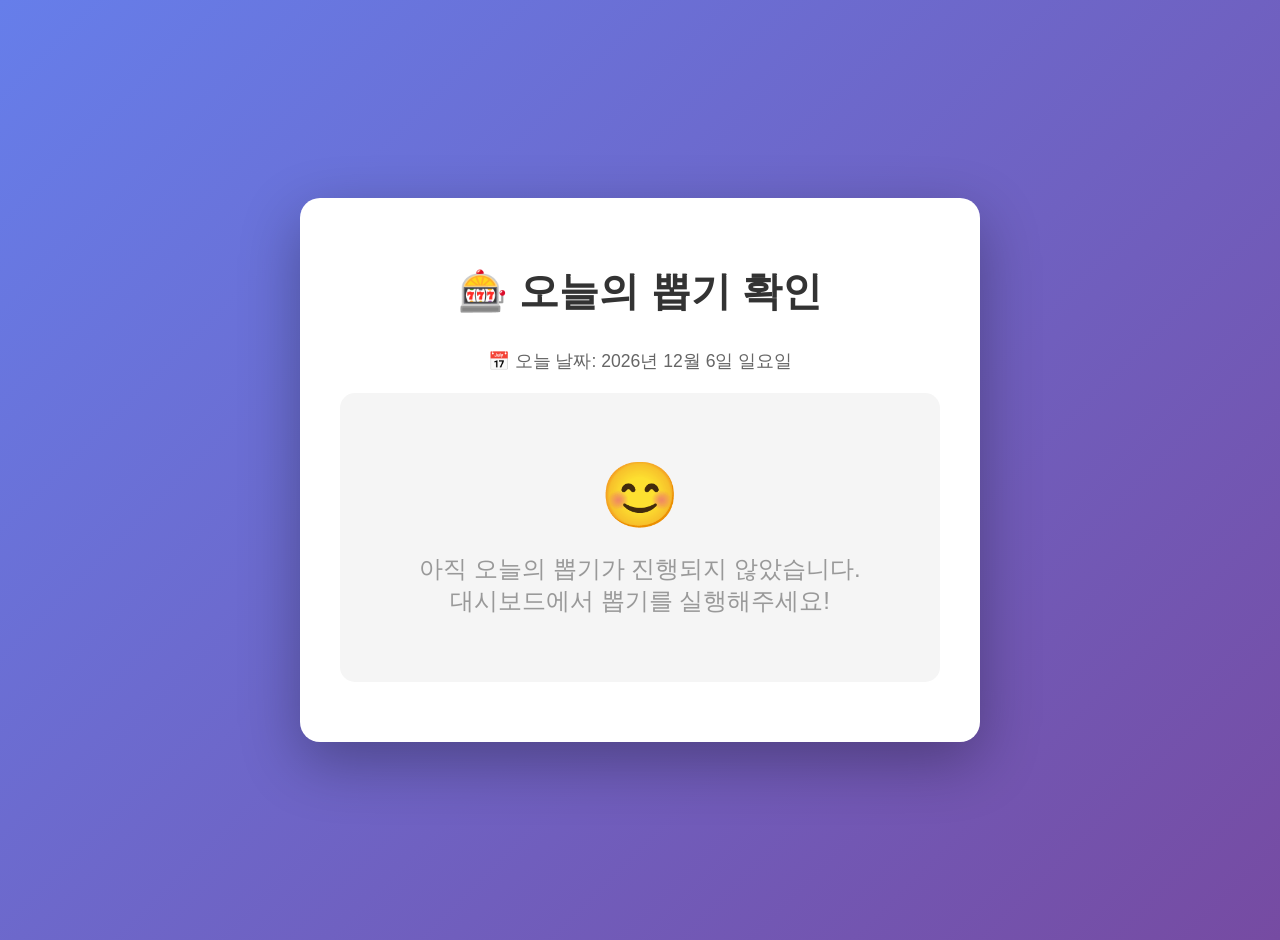
==== check-today-draw.html @ d9701a3f "슈퍼츤찬스 수정" ====
<!DOCTYPE html>
<html lang="ko">
<head>
    <meta charset="UTF-8">
    <meta name="viewport" content="width=device-width, initial-scale=1.0">
    <title>오늘의 뽑기 확인</title>
    <style>
        body {
            font-family: 'Jua', sans-serif;
            background: linear-gradient(135deg, #667eea 0%, #764ba2 100%);
            min-height: 100vh;
            display: flex;
            justify-content: center;
            align-items: center;
            margin: 0;
            padding: 20px;
        }
        .container {
            background: white;
            border-radius: 20px;
            padding: 40px;
            box-shadow: 0 20px 60px rgba(0,0,0,0.3);
            max-width: 600px;
            width: 100%;
        }
        h1 {
            color: #333;
            text-align: center;
            margin-bottom: 30px;
            font-size: 2.5rem;
        }
        .result-box {
            background: #f5f5f5;
            border-radius: 15px;
            padding: 25px;
            margin-bottom: 20px;
        }
        .result-title {
            font-size: 1.8rem;
            color: #1976d2;
            margin-bottom: 15px;
            font-weight: bold;
        }
        .result-content {
            font-size: 1.3rem;
            color: #555;
            line-height: 1.6;
            white-space: pre-wrap;
        }
        .no-result {
            text-align: center;
            color: #999;
            font-size: 1.5rem;
            padding: 40px;
        }
        .date-info {
            text-align: center;
            color: #666;
            font-size: 1.1rem;
            margin-bottom: 20px;
        }
        .icon {
            font-size: 4rem;
            text-align: center;
            margin-bottom: 20px;
        }
    </style>
</head>
<body>
    <div class="container">
        <h1>🎰 오늘의 뽑기 확인</h1>
        <div class="date-info" id="dateInfo"></div>
        <div id="resultArea"></div>
    </div>

    <script>
        function toLocalDateStr(d) {
            return d.getFullYear() + '-' + 
                   (d.getMonth() + 1).toString().padStart(2, '0') + '-' + 
                   d.getDate().toString().padStart(2, '0');
        }

        function getTodayRoulette() {
            try {
                const saved = JSON.parse(localStorage.getItem('roulette_daily_v1') || 'null');
                if (saved && saved.date === toLocalDateStr(new Date())) return saved;
            } catch (e) {}
            return null;
        }

        function displayResult() {
            const today = new Date();
            const dateStr = toLocalDateStr(today);
            const dateInfo = document.getElementById('dateInfo');
            const resultArea = document.getElementById('resultArea');
            
            dateInfo.textContent = `📅 오늘 날짜: ${today.toLocaleDateString('ko-KR', {year: 'numeric', month: 'long', day: 'numeric', weekday: 'long'})}`;
            
            const result = getTodayRoulette();
            
            if (result) {
                resultArea.innerHTML = `
                    <div class="result-box">
                        <div class="icon">🎰</div>
                        <div class="result-title">오늘의 이벤트 뽑기 완료!</div>
                        <div class="result-content">${result.title}</div>
                    </div>
                    <div class="result-box" style="background: #fff3e0;">
                        <div class="result-title" style="color: #ff9800;">📢 알림 메시지</div>
                        <div class="result-content">${result.alert}</div>
                    </div>
                `;
            } else {
                resultArea.innerHTML = `
                    <div class="result-box">
                        <div class="no-result">
                            <div class="icon">😊</div>
                            아직 오늘의 뽑기가 진행되지 않았습니다.<br>
                            대시보드에서 뽑기를 실행해주세요!
                        </div>
                    </div>
                `;
            }
        }

        displayResult();
    </script>
</body>
</html>
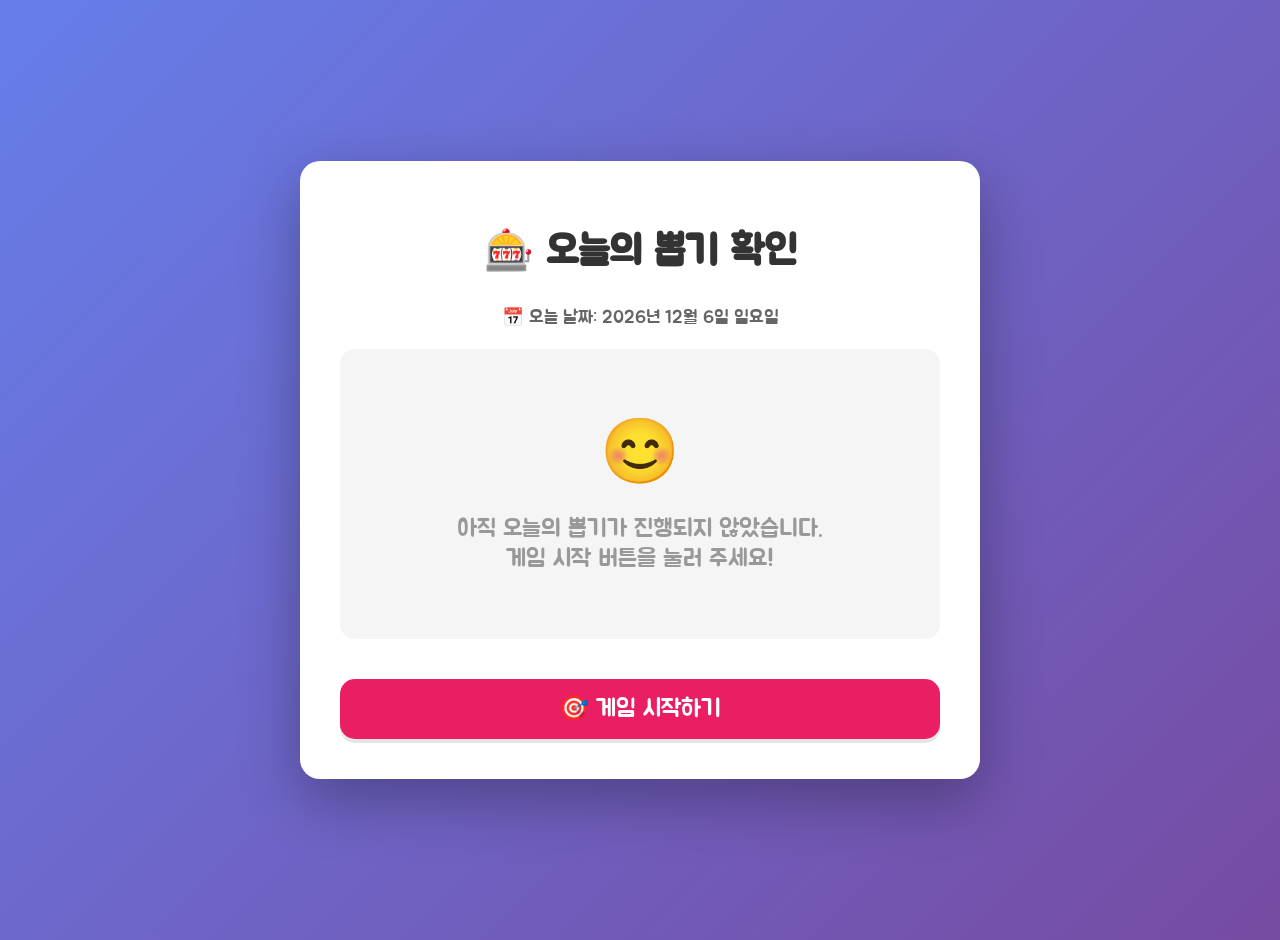
==== commit a464c753: "대폭 수정" ====
--- a/check-today-draw.html
+++ b/check-today-draw.html
@@ -4,6 +4,7 @@
     <meta charset="UTF-8">
     <meta name="viewport" content="width=device-width, initial-scale=1.0">
     <title>오늘의 뽑기 확인</title>
+    <link href="https://fonts.googleapis.com/css2?family=Jua&display=swap" rel="stylesheet">
     <style>
         body {
             font-family: 'Jua', sans-serif;
@@ -14,6 +15,27 @@
             align-items: center;
             margin: 0;
             padding: 20px;
+        }
+        .side-btn {
+            width: 100%;
+            border: none;
+            padding: 12px;
+            border-radius: 15px;
+            font-family: 'Jua';
+            cursor: pointer;
+            font-size: 22px;
+            margin-top: 8px;
+            transition: 0.2s;
+            box-shadow: 0 4px 0 rgba(0,0,0,0.1);
+        }
+        .side-btn:active {
+            transform: translateY(3px);
+            box-shadow: none;
+        }
+        .side-btn:disabled {
+            background: #9e9e9e;
+            box-shadow: 0 4px 0 #757575;
+            cursor: not-allowed;
         }
         .container {
             background: white;
@@ -67,10 +89,11 @@
     </style>
 </head>
 <body>
-    <div class="container">
+<div class="container">
         <h1>🎰 오늘의 뽑기 확인</h1>
         <div class="date-info" id="dateInfo"></div>
         <div id="resultArea"></div>
+        <button class="side-btn" onclick="startRoulette()" style="background:#e91e63; color:white; margin-top:20px; font-size:1.5rem; padding:15px 30px;">🎯 게임 시작하기</button>
     </div>
 
     <script>
@@ -88,9 +111,12 @@
             return null;
         }
 
+        function saveTodayRoulette(data) {
+            localStorage.setItem('roulette_daily_v1', JSON.stringify(Object.assign({ date: toLocalDateStr(new Date()) }, data)));
+        }
+
         function displayResult() {
             const today = new Date();
-            const dateStr = toLocalDateStr(today);
             const dateInfo = document.getElementById('dateInfo');
             const resultArea = document.getElementById('resultArea');
             
@@ -110,19 +136,54 @@
                         <div class="result-content">${result.alert}</div>
                     </div>
                 `;
+                document.querySelector('button[onclick="startRoulette()"]').style.display = 'none';
             } else {
                 resultArea.innerHTML = `
                     <div class="result-box">
                         <div class="no-result">
                             <div class="icon">😊</div>
                             아직 오늘의 뽑기가 진행되지 않았습니다.<br>
-                            대시보드에서 뽑기를 실행해주세요!
+                            게임 시작 버튼을 눌러 주세요!
                         </div>
                     </div>
                 `;
             }
         }
 
+        // 룰렛 아이템 (index.html의 data.js와 동일)
+        const wheelItems = [
+            { label: "대박 2배", color: "#ff5722", title: "🔥 [오늘의 이벤트] 오늘은 대박 쿠키 데이! 모든 미션 성공 시 쿠키가 무조건 2배! 선생님이 다했니에서 2배로 쏩니다! 🔥", alert: "🎉 대박! 오늘은 하루 종일 [쿠키 2배 이벤트]가 진행됩니다!" },
+            { label: "🍀즐거운 날", color: "#4caf50", title: "✨ 오늘도 빛나는 3학년 5반! 서로를 배려하며 즐겁게 공부합시다 ✨", alert: "🍀 오늘은 차분하고 싱그러운 [새싹 데이]입니다. 우리 반 생태 정원을 성실하게 가꾸어 봅시다!" },
+            { label: "보너스 +1", color: "#ff9800", title: "✨ [오늘의 이벤트] 오늘은 보너스 쿠키 데이! 쿠키를 받을 때마다 선생님이 +1개 더 보너스로 쏩니다! ✨", alert: "🎁 오늘은 하루 종일 [쿠키 +1개 더 이벤트]가 진행됩니다!" },
+            { label: "🍀행복한 날", color: "#4caf50", title: "✨ 오늘도 빛나는 3학년 5반! 서로를 배려하며 즐겁게 공부합시다 ✨", alert: "🌱 오늘은 나만의 보석을 모으는 [꾸준함 데이]입니다. 평소처럼 성실하게 내 가치를 높여볼까요?" },
+            { label: "럭키 마니또", color: "#e91e63", title: "🤝 [오늘의 이벤트] 오늘은 럭키 마니또 데이! 내가 쿠키를 받으면, 우리 모둠 친구에게도 쿠키 1개 선물! 🤝", alert: "🤝 오늘은 하루 종일 [럭키 마니또 데이]입니다! 서로 응원하도록 독려해 주세요." },
+            { label: "🍀좋은 날", color: "#4caf50", title: "✨ 오늘도 빛나는 3학년 5반! 서로를 배려하며 즐겁게 공부합시다 ✨", alert: "🌈 오늘은 평화롭고 다정한 [기본 모드]입니다. 친구와 함께 웃으며 오늘도 파이팅!" },
+            { label: "전원 통과", color: "#9c27b0", title: "💪 [오늘의 이벤트] 전원 통과 도전 데이! 우리 반 전원이 오늘 쿠키를 받으면 모두에게 +1개씩 추가 보너스! 💪", alert: "💪 오늘은 [전원 통과 도전 데이]입니다! 친구들이 서로 돕도록 이끌어주세요." },
+            { label: "🍀기쁜 날", color: "#4caf50", title: "✨ 오늘도 빛나는 3학년 5반! 서로를 배려하며 즐겁게 공부합시다 ✨", alert: "🍀 오늘은 차분하고 싱그러운 [새싹 데이]입니다. 우리 반 생태 정원을 성실하게 가꾸어 봅시다!" },
+            { label: "얼리버드", color: "#2196f3", title: "⏰ [오늘의 이벤트] 오늘은 얼리버드 데이! 오전 10시 전까지 미션을 완료해 제출하면 쿠키 +1개 보너스! ⏰", alert: "⏰ 오늘은 [얼리버드 데이]입니다! 10시 전 제출자에게 보너스를 챙겨주세요." },
+            { label: "행운의 369", color: "#00bcd4", title: "🎰 [오늘의 이벤트] 오늘은 행운의 369 데이! 오늘 '순서' 카드에서 3, 6, 9, 13, 16, 19번인 친구는 쿠키가 2배! 🎰", alert: "🎰 오늘은 [행운의 369 데이]입니다! 해당 번호 친구들의 이름표가 황금빛으로 반짝입니다✨", isLucky369: true }
+        ];
+
+        function startRoulette() {
+            if (getTodayRoulette()) {
+                alert('이미 오늘의 뽑기가 완료되었습니다!');
+                return;
+            }
+            
+            const targetIndex = Math.floor(Math.random() * wheelItems.length);
+            const finalEvent = wheelItems[targetIndex];
+            
+            saveTodayRoulette({ 
+                index: targetIndex, 
+                title: finalEvent.title, 
+                alert: finalEvent.alert, 
+                isLucky369: !!finalEvent.isLucky369 
+            });
+            
+            alert('🎉 오늘의 이벤트!\n\n' + finalEvent.title + '\n\n📢 ' + finalEvent.alert);
+            displayResult();
+        }
+
         displayResult();
     </script>
 </body>
